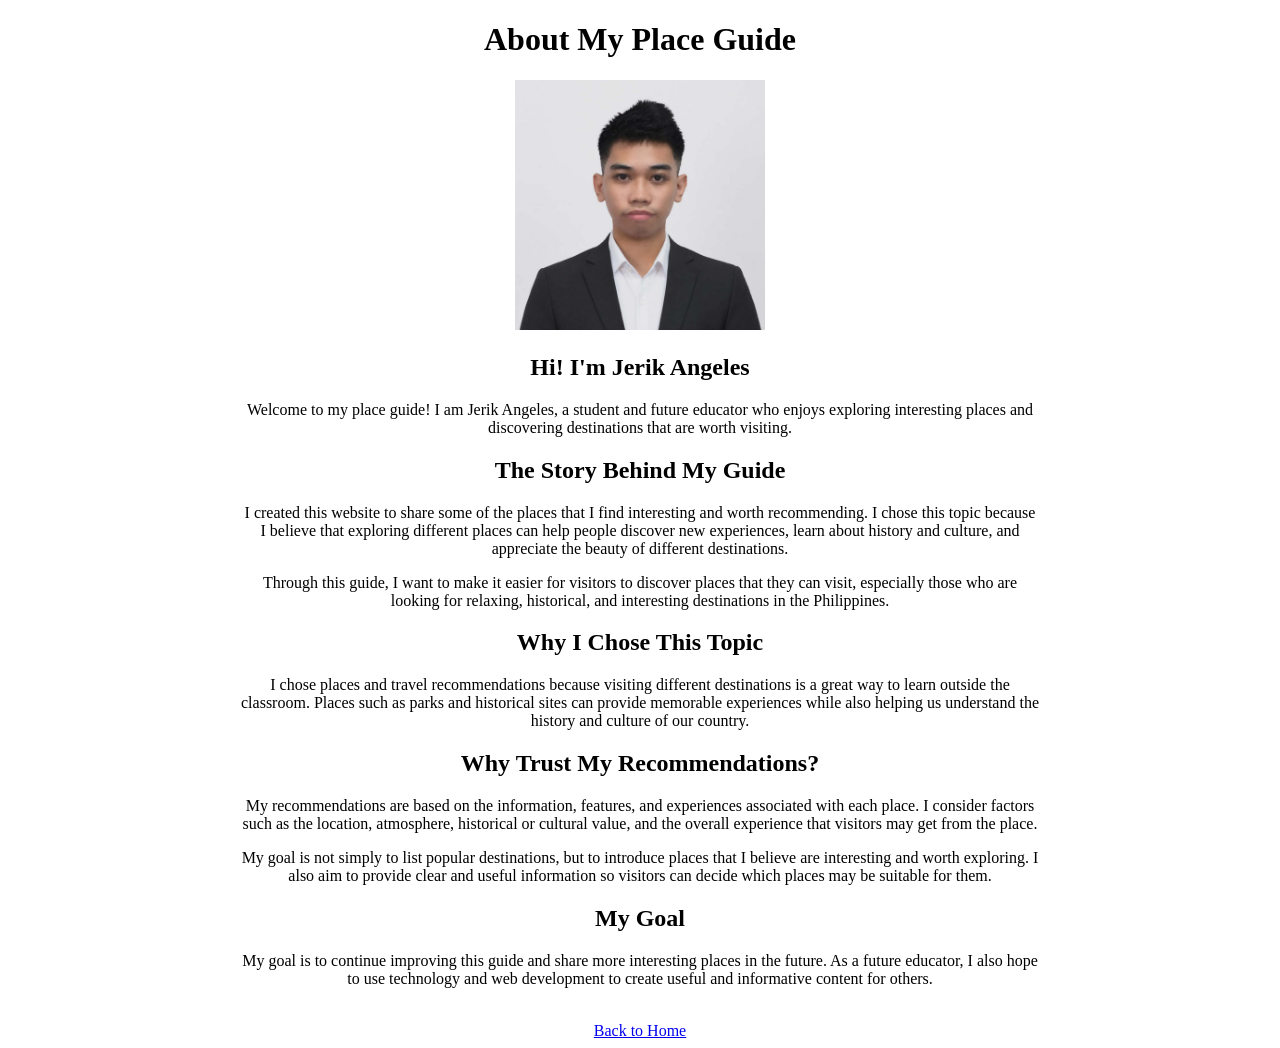
==== about.html @ 5d685032 "updated commit" ====
<!DOCTYPE html>
<html lang="en">

<head>
    <meta charset="UTF-8">
    <meta name="viewport" content="width=device-width, initial-scale=1.0">
    <title>About Me - Jerik's Place Guide</title>
</head>
    <div style="width: 1000; margin: auto; text-align:justify;">

<body>

    <div style="width: 800px; margin: auto; text-align: center;">

        <h1>About My Place Guide</h1>

        <img src="5.jpg" alt="Jerik Angeles" width="250">

        <h2>Hi! I'm Jerik Angeles</h2>

        <p>
            Welcome to my place guide! I am Jerik Angeles, a student and
            future educator who enjoys exploring interesting places and
            discovering destinations that are worth visiting.
        </p>

        <h2>The Story Behind My Guide</h2>

        <p>
            I created this website to share some of the places that I find
            interesting and worth recommending. I chose this topic because
            I believe that exploring different places can help people
            discover new experiences, learn about history and culture,
            and appreciate the beauty of different destinations.
        </p>

        <p>
            Through this guide, I want to make it easier for visitors to
            discover places that they can visit, especially those who are
            looking for relaxing, historical, and interesting destinations
            in the Philippines.
        </p>

        <h2>Why I Chose This Topic</h2>

        <p>
            I chose places and travel recommendations because visiting
            different destinations is a great way to learn outside the
            classroom. Places such as parks and historical sites can provide
            memorable experiences while also helping us understand the
            history and culture of our country.
        </p>

        <h2>Why Trust My Recommendations?</h2>

        <p>
            My recommendations are based on the information, features,
            and experiences associated with each place. I consider factors
            such as the location, atmosphere, historical or cultural value,
            and the overall experience that visitors may get from the place.
        </p>

        <p>
            My goal is not simply to list popular destinations, but to
            introduce places that I believe are interesting and worth
            exploring. I also aim to provide clear and useful information
            so visitors can decide which places may be suitable for them.
        </p>

        <h2>My Goal</h2>

        <p>
            My goal is to continue improving this guide and share more
            interesting places in the future. As a future educator, I also
            hope to use technology and web development to create useful
            and informative content for others.
        </p>

        <br>

        <a href="index.html">Back to Home</a>

    </div>

</body>
</html>
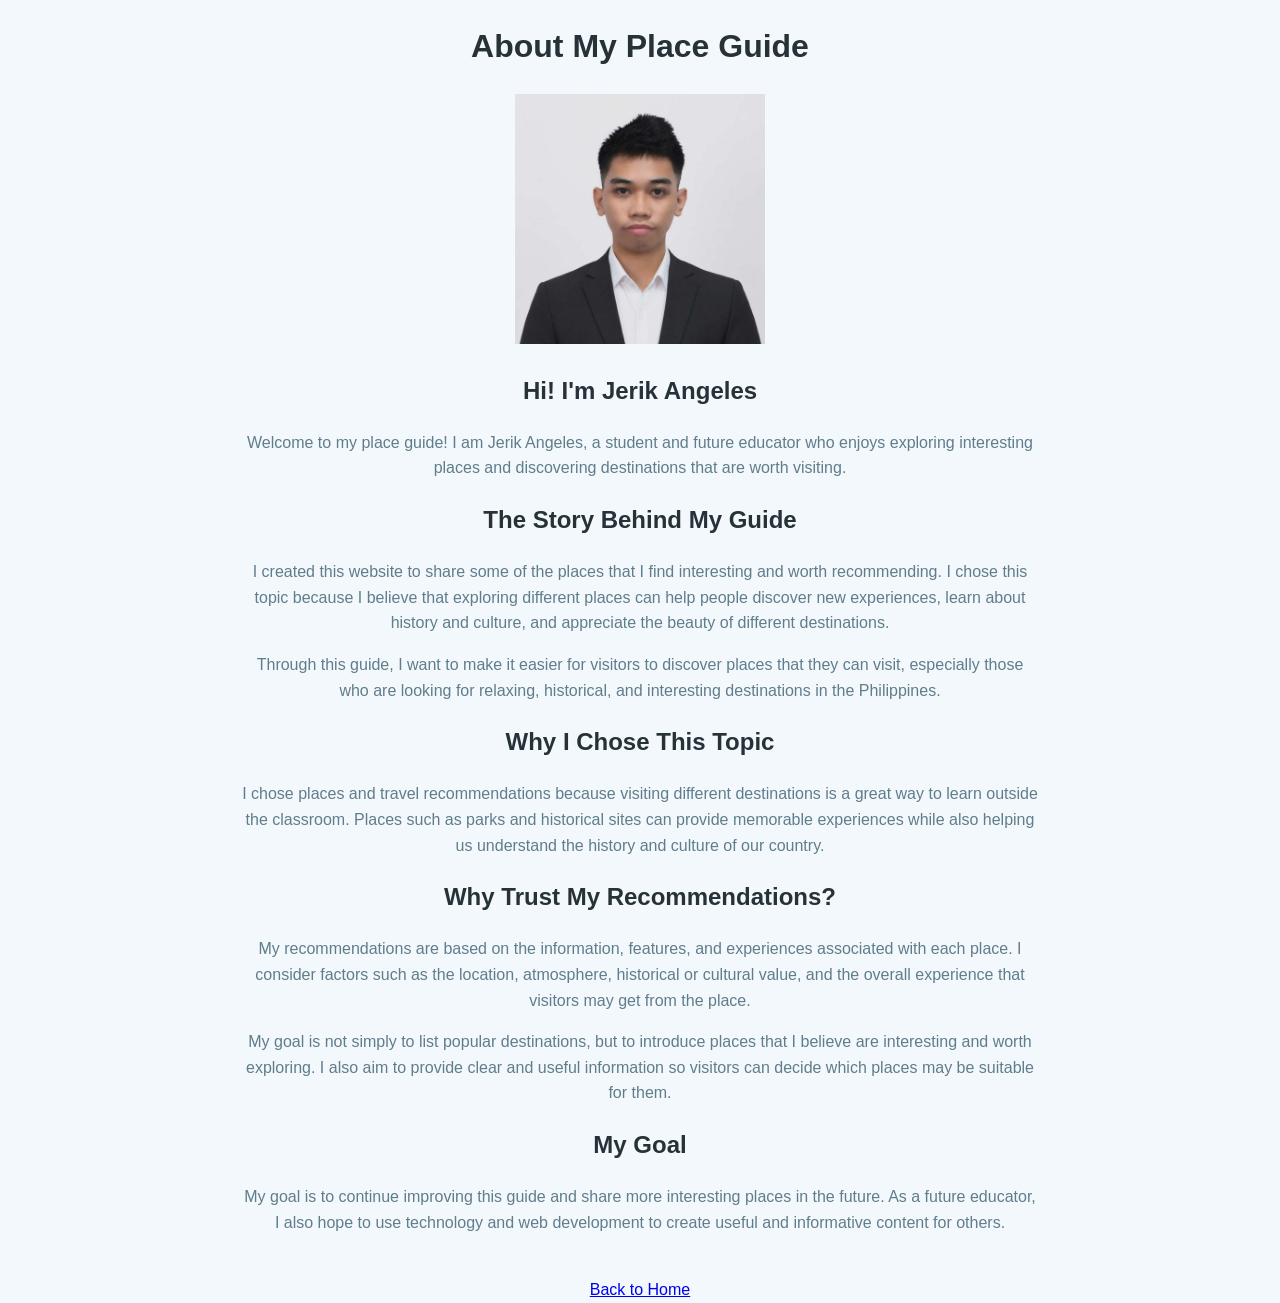
==== commit c27fb5c1: "update guide" ====
--- a/about.html
+++ b/about.html
@@ -4,6 +4,7 @@
 <head>
     <meta charset="UTF-8">
     <meta name="viewport" content="width=device-width, initial-scale=1.0">
+    <link rel="stylesheet" href="style.css">
     <title>About Me - Jerik's Place Guide</title>
 </head>
     <div style="width: 1000; margin: auto; text-align:justify;">
--- a/style.css
+++ b/style.css
@@ -0,0 +1,190 @@
+/* =========================
+   VARIABLES
+========================= */
+
+:root {
+    --brand: #2196F3;
+    --dark-color: #263238;
+    --muted-color: #607D8B;
+    --light-background: #F3F8FC;
+}
+
+/* =========================
+   BASE STYLES
+========================= */
+
+* {
+    box-sizing: border-box;
+}
+body {
+    margin: 0;
+    font-family: Arial, sans-serif;
+    line-height: 1.6;
+    color: var(--dark-color);
+    background: var(--light-background);
+}
+
+
+/* =========================
+   HEADER
+========================= */
+
+header {
+    background: var(--brand-color);
+    color: white;
+    padding: 25px;
+    text-align: center;
+}
+
+header h1 {
+    margin: 0;
+}
+
+
+/* =========================
+   NAVIGATION
+========================= */
+
+nav {
+    background: white;
+    padding: 15px;
+    text-align: center;
+    box-shadow: 0 2px 8px rgba(0, 0, 0, 0.1);
+}
+
+nav a {
+    color: var(--brand-color);
+    text-decoration: none;
+    margin: 0 15px;
+    font-weight: bold;
+}
+
+nav a:hover {
+    text-decoration: underline;
+}
+
+
+/* =========================
+   MAIN CONTENT
+========================= */
+
+main {
+    max-width: 1000px;
+    margin: 40px auto;
+    padding: 20px;
+}
+
+h2 {
+    color: var(--brand-color);
+}
+
+p {
+    color: var(--muted-color);
+}
+
+
+/* =========================
+   PLACE CARDS
+========================= */
+
+.card {
+    background: white;
+    padding: 20px;
+    margin: 20px 0;
+    border-radius: 12px;
+    box-shadow: 0 4px 12px rgba(0, 0, 0, 0.08);
+}
+
+.card img {
+    max-width: 100%;
+    height: auto;
+    border-radius: 10px;
+}
+
+
+/* =========================
+   CONTACT FORM
+========================= */
+
+/* =========================
+   CONTACT FORM
+========================= */
+
+form {
+    max-width: 650px;
+    margin: 30px auto;
+}
+
+fieldset {
+    padding: 30px;
+    border: 2px solid var(--brand);
+    border-radius: 12px;
+    background: white;
+}
+
+legend {
+    background: var(--brand);
+    color: white;
+    padding: 8px 18px;
+    border-radius: 20px;
+    font-weight: bold;
+}
+
+label {
+    display: block;
+    margin-top: 15px;
+    font-weight: bold;
+}
+
+input,
+select,
+textarea {
+    width: 100%;
+    padding: 12px;
+    margin-top: 5px;
+    border: 1px solid #ccc;
+    border-radius: 6px;
+}
+
+textarea {
+    min-height: 120px;
+}
+
+button {
+    background: var(--brand);
+    color: white;
+    padding: 12px 25px;
+    border: none;
+    border-radius: 6px;
+    cursor: pointer;
+}
+
+button:hover {
+    opacity: 0.85;
+}
+
+/* Keyboard Focus */
+
+input:focus,
+textarea:focus,
+select:focus {
+    outline: 3px solid var(--brand);
+    outline-offset: 2px;
+}
+
+
+/* =========================
+   FOOTER
+========================= */
+
+footer {
+    background: var(--dark-color);
+    color: white;
+    text-align: center;
+    padding: 20px;
+    margin-top: 40px;
+}
+
+footer p {
+    color: white;
+}
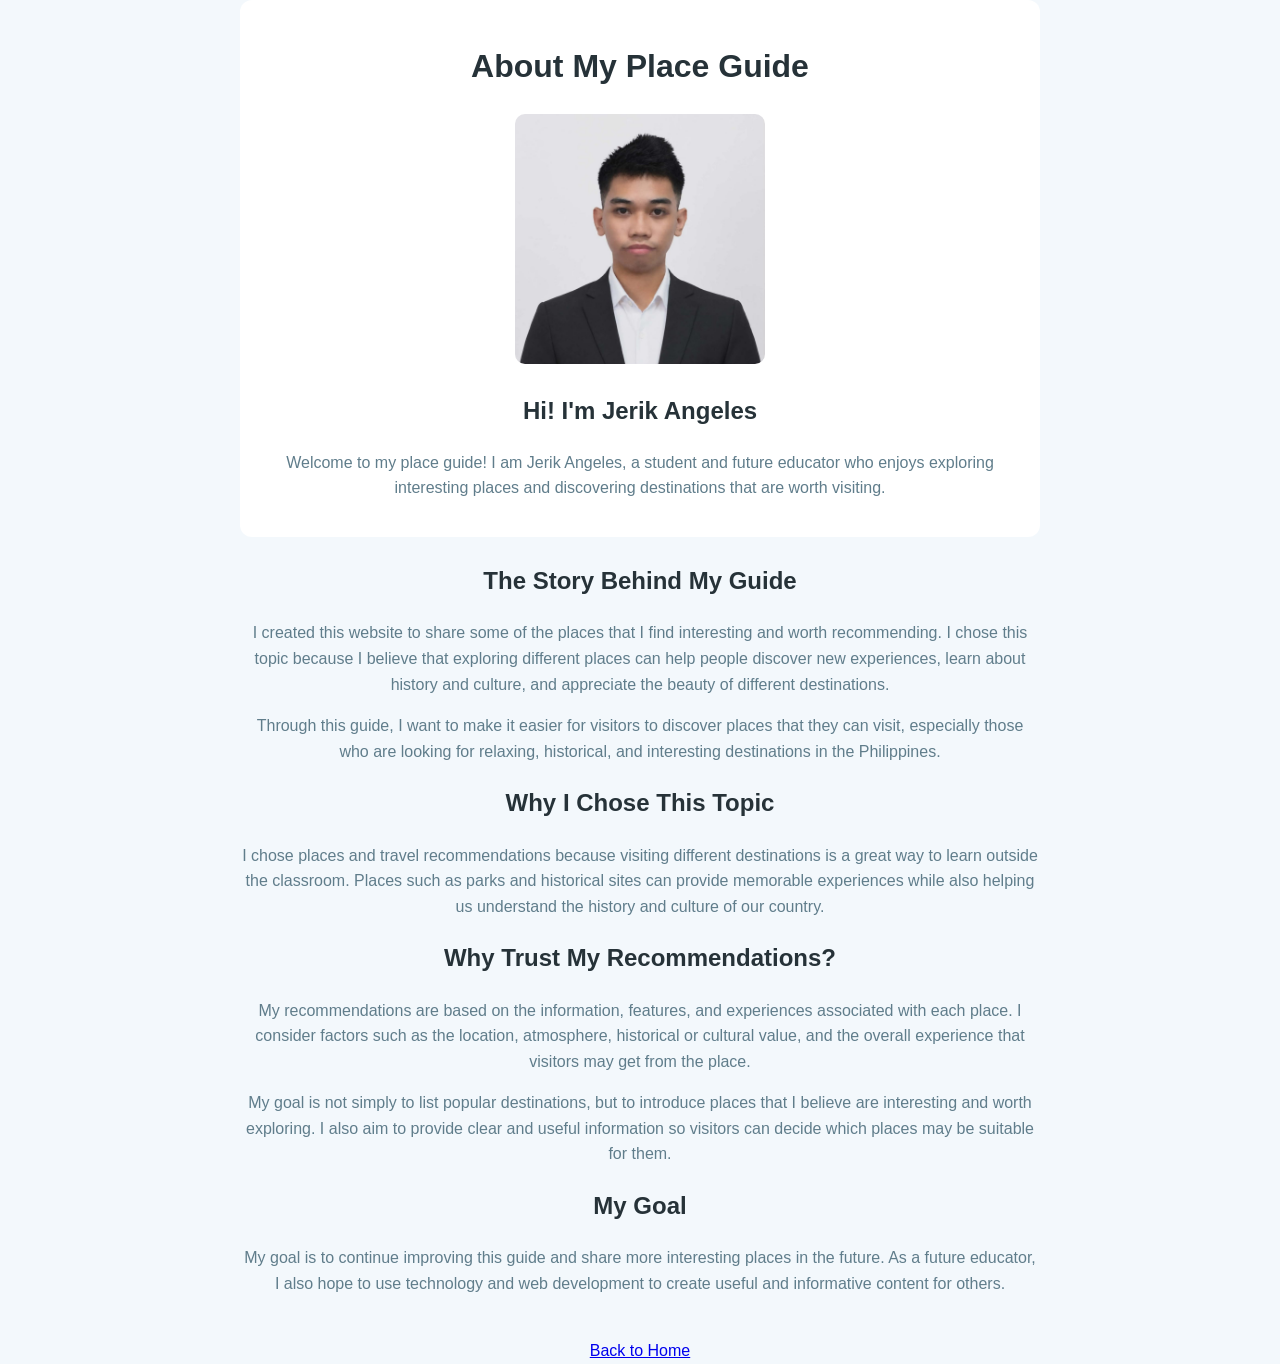
==== commit dae4baca: "updated guide" ====
--- a/about.html
+++ b/about.html
@@ -12,7 +12,7 @@
 <body>
 
     <div style="width: 800px; margin: auto; text-align: center;">
-
+<div class="place-card">
         <h1>About My Place Guide</h1>
 
         <img src="5.jpg" alt="Jerik Angeles" width="250">
@@ -24,6 +24,7 @@
             future educator who enjoys exploring interesting places and
             discovering destinations that are worth visiting.
         </p>
+        </div>
 
         <h2>The Story Behind My Guide</h2>
 
--- a/style.css
+++ b/style.css
@@ -87,15 +87,20 @@
    PLACE CARDS
 ========================= */
 
-.card {
+.place-card {
     background: white;
     padding: 20px;
-    margin: 20px 0;
+    margin-bottom: 25px;
     border-radius: 12px;
-    box-shadow: 0 4px 12px rgba(0, 0, 0, 0.08);
+    border-left: 5px solid var(--brand-color);
 }
 
-.card img {
+.place-card h1,
+.place-card h2 {
+    color: var(--brand-color);
+}
+
+.place-card img {
     max-width: 100%;
     height: auto;
     border-radius: 10px;
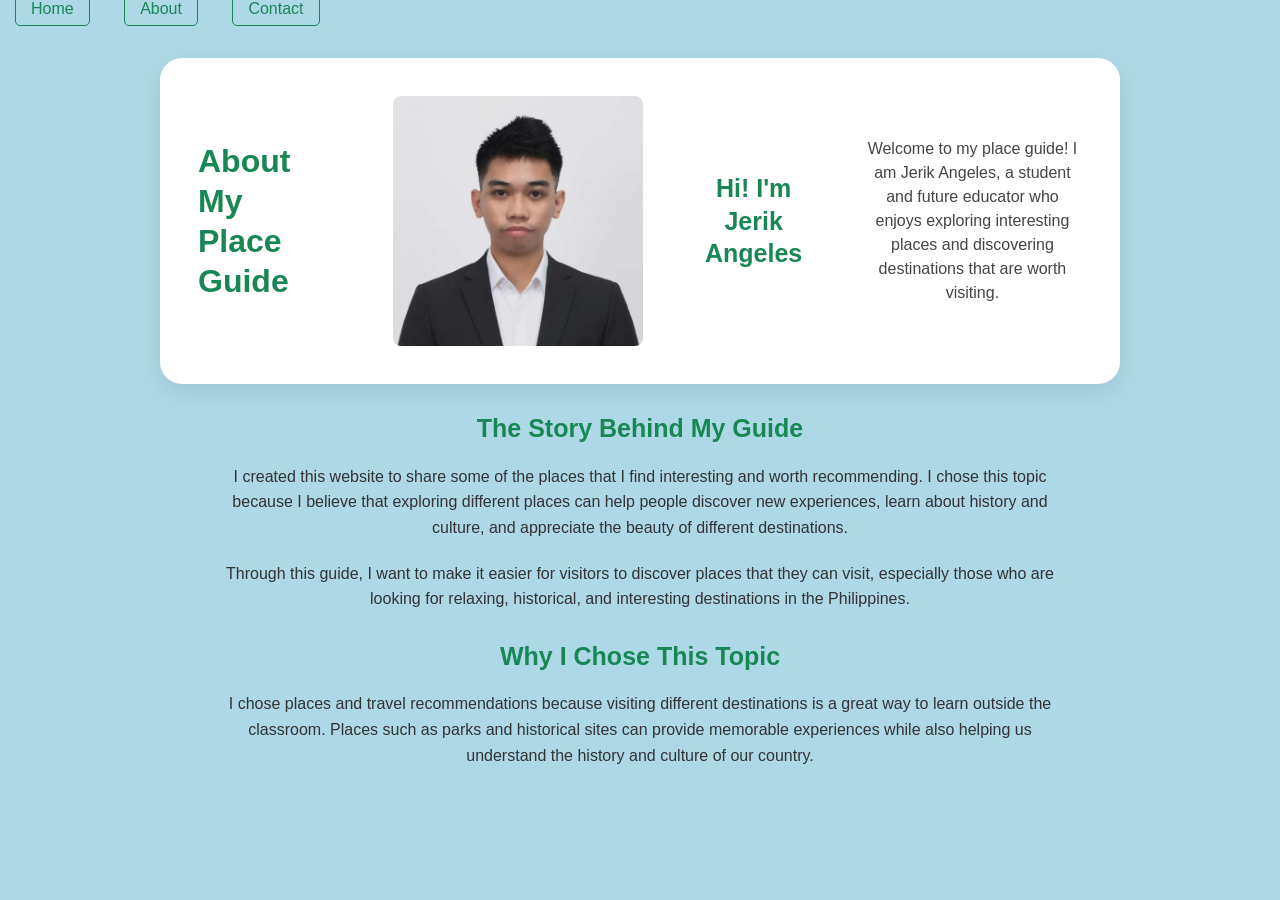
==== commit 8c77e6ed: "update rizal" ====
--- a/about.html
+++ b/about.html
@@ -1,88 +1,80 @@
+
 <!DOCTYPE html>
 <html lang="en">
-
 <head>
     <meta charset="UTF-8">
     <meta name="viewport" content="width=device-width, initial-scale=1.0">
+    <title>About Me - Jerik's Place</title>
     <link rel="stylesheet" href="style.css">
-    <title>About Me - Jerik's Place Guide</title>
 </head>
-    <div style="width: 1000; margin: auto; text-align:justify;">
-
 <body>
 
-    <div style="width: 800px; margin: auto; text-align: center;">
-<div class="place-card">
-        <h1>About My Place Guide</h1>
+    <nav class="main-nav">
+        <a href="index.html">Home</a>
+        <a href="about.html">About</a>
+        <a href="contact.html">Contact</a>
+    </nav>
 
-        <img src="5.jpg" alt="Jerik Angeles" width="250">
+    <main class="about-page">
 
-        <h2>Hi! I'm Jerik Angeles</h2>
+        <section class="about-card">
 
-        <p>
-            Welcome to my place guide! I am Jerik Angeles, a student and
-            future educator who enjoys exploring interesting places and
-            discovering destinations that are worth visiting.
-        </p>
-        </div>
+            <div class="about-title">
+                <h1>About<br>My<br>Place<br>Guide</h1>
+            </div>
 
-        <h2>The Story Behind My Guide</h2>
+            <div class="about-image">
+                <img src="5.jpg" alt="Jerik Angeles">
+            </div>
 
-        <p>
-            I created this website to share some of the places that I find
-            interesting and worth recommending. I chose this topic because
-            I believe that exploring different places can help people
-            discover new experiences, learn about history and culture,
-            and appreciate the beauty of different destinations.
-        </p>
+            <div class="about-intro">
+                <h2>Hi! I'm<br>Jerik<br>Angeles</h2>
+            </div>
 
-        <p>
-            Through this guide, I want to make it easier for visitors to
-            discover places that they can visit, especially those who are
-            looking for relaxing, historical, and interesting destinations
-            in the Philippines.
-        </p>
+            <div class="about-description">
+                <p>
+                    Welcome to my place guide! I am Jerik Angeles,
+                    a student and future educator who enjoys exploring
+                    interesting places and discovering destinations
+                    that are worth visiting.
+                </p>
+            </div>
 
-        <h2>Why I Chose This Topic</h2>
+        </section>
 
-        <p>
-            I chose places and travel recommendations because visiting
-            different destinations is a great way to learn outside the
-            classroom. Places such as parks and historical sites can provide
-            memorable experiences while also helping us understand the
-            history and culture of our country.
-        </p>
+        <section class="story-section">
 
-        <h2>Why Trust My Recommendations?</h2>
+            <h2>The Story Behind My Guide</h2>
 
-        <p>
-            My recommendations are based on the information, features,
-            and experiences associated with each place. I consider factors
-            such as the location, atmosphere, historical or cultural value,
-            and the overall experience that visitors may get from the place.
-        </p>
+            <p>
+                I created this website to share some of the places
+                that I find interesting and worth recommending.
+                I chose this topic because I believe that exploring
+                different places can help people discover new experiences,
+                learn about history and culture, and appreciate the beauty
+                of different destinations.
+            </p>
 
-        <p>
-            My goal is not simply to list popular destinations, but to
-            introduce places that I believe are interesting and worth
-            exploring. I also aim to provide clear and useful information
-            so visitors can decide which places may be suitable for them.
-        </p>
+            <p>
+                Through this guide, I want to make it easier for visitors
+                to discover places that they can visit, especially those
+                who are looking for relaxing, historical, and interesting
+                destinations in the Philippines.
+            </p>
 
-        <h2>My Goal</h2>
+            <h2>Why I Chose This Topic</h2>
 
-        <p>
-            My goal is to continue improving this guide and share more
-            interesting places in the future. As a future educator, I also
-            hope to use technology and web development to create useful
-            and informative content for others.
-        </p>
+            <p>
+                I chose places and travel recommendations because
+                visiting different destinations is a great way to learn
+                outside the classroom. Places such as parks and historical
+                sites can provide memorable experiences while also helping
+                us understand the history and culture of our country.
+            </p>
 
-        <br>
+        </section>
 
-        <a href="index.html">Back to Home</a>
-
-    </div>
+    </main>
 
 </body>
 </html>
--- a/style.css
+++ b/style.css
@@ -17,27 +17,101 @@
     box-sizing: border-box;
 }
 body {
-    margin: 0;
+    background-color: #add8e6;
     font-family: Arial, sans-serif;
+    margin: 0;
+    padding: 0;
+    color: #333;
+}
+
+/* =========================
+   HEADER
+========================= */
+
+header {
+    text-align: center;
+    padding: 25px;
+}
+
+header nav a {
+    display: inline-block;
+    color: #198754;
+    text-decoration: none;
+    margin: 0 10px;
+    padding: 10px 25px;
+    border: 2px solid #198754;
+    border-radius: 8px;
+    background-color: white;
+}
+
+header nav a:hover {
+    background-color: #198754;
+    color: white;
+}
+/* =========================
+   place recommend
+========================= */
+.place-card {
+    display: flex;
+    align-items: center;
+    gap: 60px;
+    max-width: 1000px;
+    margin: 20px auto;
+    padding: 30px;
+    background-color: white;
+    border-radius: 20px;
+    box-shadow: 0 5px 15px rgba(0, 0, 0, 0.1);
+}
+
+.place-image {
+    flex: 1;
+    text-align: center;
+}
+
+.place-image img {
+    width: 100%;
+    max-width: 450px;
+    border-radius: 15px;
+}
+
+.place-info {
+    flex: 1;
+    text-align: center;
+}
+
+.place-info h1 {
+    color: #198754;
+    font-size: 40px;
+    margin-bottom: 30px;
+}
+.place-info h2 {
+    color: #198754;
+    font-size: 22px;
+    margin-top: 25px;
+}
+
+.place-info p {
+    font-size: 16px;
     line-height: 1.6;
-    color: var(--dark-color);
-    background: var(--light-background);
-}
-
-
-/* =========================
-   HEADER
-========================= */
-
-header {
-    background: var(--brand-color);
-    color: white;
-    padding: 25px;
-    text-align: center;
-}
-
-header h1 {
-    margin: 0;
+    text-align: center;
+}
+
+.place-info ul {
+    display: inline-block;
+    text-align: left;
+    line-height: 2;
+    padding-left: 20px;
+}
+
+.place-info li {
+    margin-bottom: 5px;
+}
+
+.recommend-title {
+    text-align: center;
+    color: white;
+    font-size: 32px;
+    margin: 35px 0;
 }
 
 
@@ -45,23 +119,18 @@
    NAVIGATION
 ========================= */
 
-nav {
-    background: white;
-    padding: 15px;
-    text-align: center;
-    box-shadow: 0 2px 8px rgba(0, 0, 0, 0.1);
-}
-
 nav a {
-    color: var(--brand-color);
+    color: #198754;
     text-decoration: none;
     margin: 0 15px;
-    font-weight: bold;
-}
-
-nav a:hover {
-    text-decoration: underline;
-}
+    padding: 8px 15px;
+    border: 1px solid #198754;
+    border-radius: 5px;
+}
+
+nav a:hover 
+    background-color: #198754;
+    color: white;
 
 
 /* =========================
@@ -82,100 +151,212 @@
     color: var(--muted-color);
 }
 
-
-/* =========================
-   PLACE CARDS
-========================= */
-
-.place-card {
-    background: white;
-    padding: 20px;
-    margin-bottom: 25px;
-    border-radius: 12px;
-    border-left: 5px solid var(--brand-color);
-}
-
-.place-card h1,
-.place-card h2 {
-    color: var(--brand-color);
-}
-
-.place-card img {
-    max-width: 100%;
-    height: auto;
-    border-radius: 10px;
-}
-
-
-/* =========================
-   CONTACT FORM
-========================= */
-
-/* =========================
-   CONTACT FORM
-========================= */
-
-form {
-    max-width: 650px;
+/* ABOUT PAGE DESIGN */
+
+.about-page {
+    max-width: 1000px;
+    margin: 40px auto;
+    padding: 0 20px;
+}
+
+.about-card {
+    display: grid;
+    grid-template-columns: 1fr 1.5fr 1fr 1.3fr;
+    align-items: center;
+    gap: 25px;
+    padding: 38px;
+    background-color: white;
+    border-radius: 22px;
+    box-shadow: 0 8px 25px rgba(0, 0, 0, 0.08);
+}
+
+.about-title h1 {
+    color: #198754;
+    font-size: 32px;
+    line-height: 1.25;
+    margin: 0;
+}
+
+.about-image img {
+    width: 250px;
+    height: 250px;
+    object-fit: cover;
+    display: block;
+    margin: auto;
+    border-radius: 8px;
+}
+
+
+
+.about-intro {
+    text-align: center;
+}
+
+.about-intro h2 {
+    color: #198754;
+    font-size: 25px;
+    line-height: 1.3;
+    margin: 0;
+}
+
+.about-description {
+    text-align: center;
+}
+
+.about-description p {
+    color: #444;
+    font-size: 16px;
+    line-height: 1.5;
+    margin: 0;
+}
+
+.story-section {
+    max-width: 850px;
     margin: 30px auto;
-}
-
-fieldset {
-    padding: 30px;
-    border: 2px solid var(--brand);
-    border-radius: 12px;
-    background: white;
-}
-
-legend {
-    background: var(--brand);
-    color: white;
-    padding: 8px 18px;
-    border-radius: 20px;
-    font-weight: bold;
-}
-
-label {
+    text-align: center;
+}
+
+.story-section h2 {
+    color: #198754;
+    font-size: 25px;
+    margin-top: 30px;
+}
+
+.story-section p {
+    color: #333;
+    font-size: 16px;
+    line-height: 1.6;
+    margin-bottom: 20px;
+}
+
+/* MOBILE DESIGN */
+
+@media (max-width: 768px) {
+
+    .about-card {
+        grid-template-columns: 1fr;
+        text-align: center;
+        padding: 25px;
+    }
+
+    .about-title h1 {
+        font-size: 30px;
+    }
+
+    .about-image img {
+        max-width: 280px;
+    }
+
+    .about-intro h2 {
+        font-size: 24px;
+    }
+
+    .story-section {
+        padding: 0 15px;
+    }
+
+/* ABOUT PAGE DESIGN */
+
+.about-page {
+    max-width: 1000px;
+    margin: 40px auto;
+    padding: 0 20px;
+}
+
+.about-card {
+    display: grid;
+    grid-template-columns: 1fr 1.5fr 1fr 1.3fr;
+    align-items: center;
+    gap: 25px;
+    padding: 38px;
+    background-color: white;
+    border-radius: 22px;
+    box-shadow: 0 8px 25px rgba(0, 0, 0, 0.08);
+}
+
+.about-title h1 {
+    color: #198754;
+    font-size: 32px;
+    line-height: 1.25;
+    margin: 0;
+}
+
+.about-image img {
+    width: 100%;
+    max-width: 260px;
     display: block;
-    margin-top: 15px;
-    font-weight: bold;
-}
-
-input,
-select,
-textarea {
-    width: 100%;
-    padding: 12px;
-    margin-top: 5px;
-    border: 1px solid #ccc;
-    border-radius: 6px;
-}
-
-textarea {
-    min-height: 120px;
-}
-
-button {
-    background: var(--brand);
-    color: white;
-    padding: 12px 25px;
-    border: none;
-    border-radius: 6px;
-    cursor: pointer;
-}
-
-button:hover {
-    opacity: 0.85;
-}
-
-/* Keyboard Focus */
-
-input:focus,
-textarea:focus,
-select:focus {
-    outline: 3px solid var(--brand);
-    outline-offset: 2px;
-}
+    margin: auto;
+    border-radius: 8px;
+}
+
+.about-intro {
+    text-align: center;
+}
+
+.about-intro h2 {
+    color: #198754;
+    font-size: 25px;
+    line-height: 1.3;
+    margin: 0;
+}
+
+.about-description {
+    text-align: center;
+}
+
+.about-description p {
+    color: #444;
+    font-size: 16px;
+    line-height: 1.5;
+    margin: 0;
+}
+
+.story-section {
+    max-width: 850px;
+    margin: 30px auto;
+    text-align: center;
+}
+
+.story-section h2 {
+    color: #198754;
+    font-size: 25px;
+    margin-top: 30px;
+}
+
+.story-section p {
+    color: #333;
+    font-size: 16px;
+    line-height: 1.6;
+    margin-bottom: 20px;
+}
+
+/* MOBILE DESIGN */
+
+@media (max-width: 768px) {
+
+    .about-card {
+        grid-template-columns: 1fr;
+        text-align: center;
+        padding: 25px;
+    }
+
+    .about-title h1 {
+        font-size: 30px;
+    }
+
+    .about-image img {
+        max-width: 280px;
+    }
+
+    .about-intro h2 {
+        font-size: 24px;
+    }
+
+    .story-section {
+        padding: 0 15px;
+    }
+
+
 
 
 /* =========================
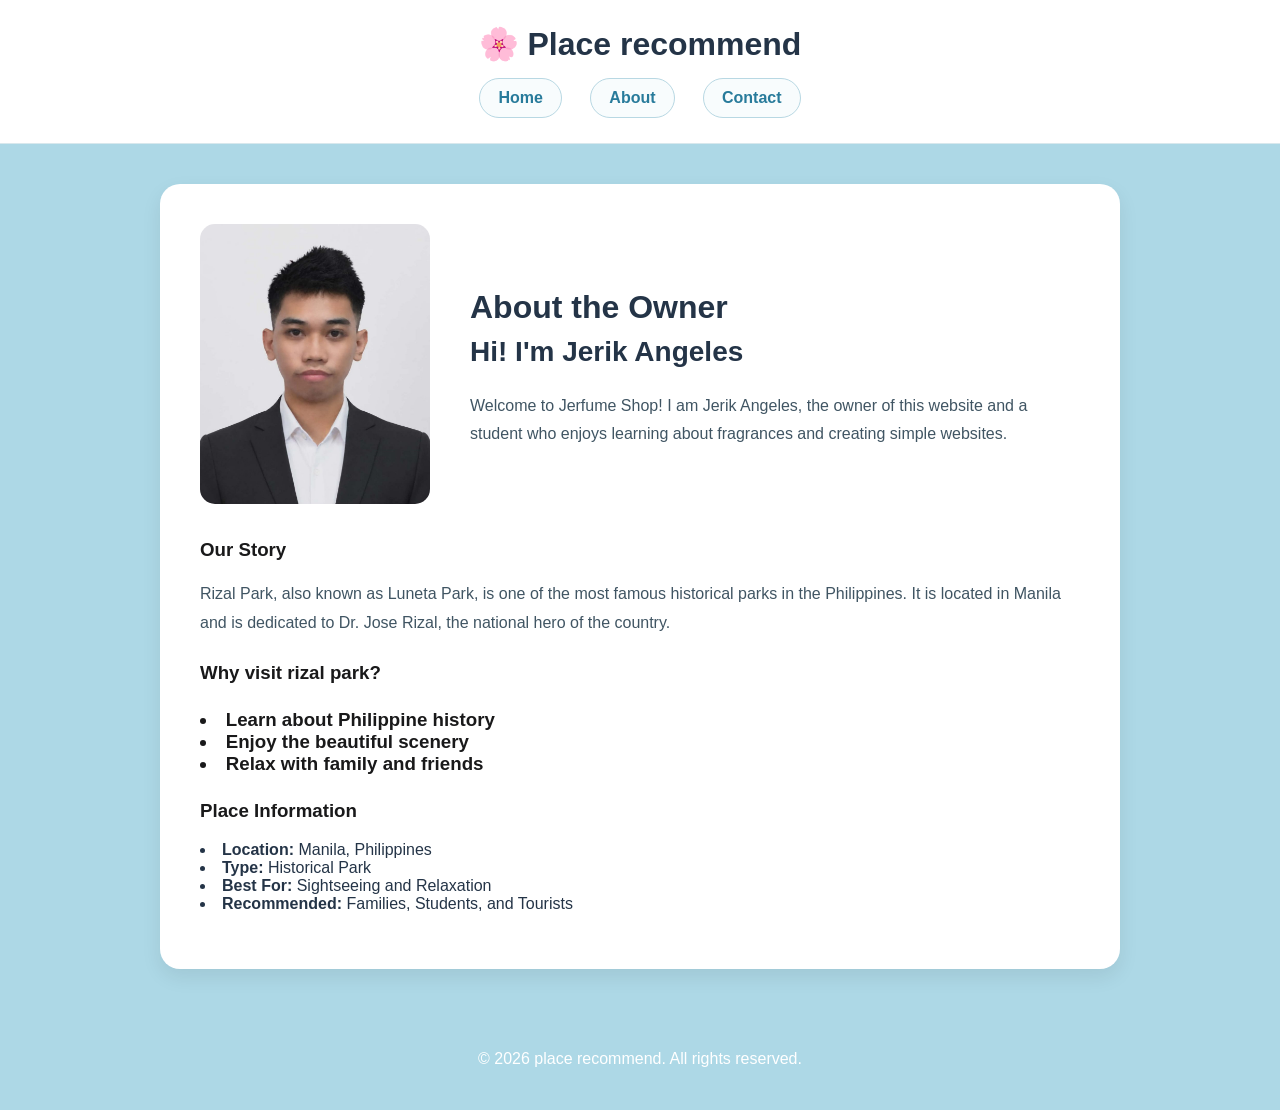
==== commit c9de8a42: "updated style" ====
--- a/about.html
+++ b/about.html
@@ -1,80 +1,76 @@
+
 
 <!DOCTYPE html>
 <html lang="en">
 <head>
     <meta charset="UTF-8">
     <meta name="viewport" content="width=device-width, initial-scale=1.0">
-    <title>About Me - Jerik's Place</title>
+    <title>About the Owner | Jerfume Shop</title>
     <link rel="stylesheet" href="style.css">
 </head>
 <body>
 
-    <nav class="main-nav">
+<header class="shop-header">
+    <h1>🌸 Place recommend</h1>
+    <nav>
         <a href="index.html">Home</a>
         <a href="about.html">About</a>
         <a href="contact.html">Contact</a>
     </nav>
+</header>
 
-    <main class="about-page">
+<main>
+    <section class="about-card">
 
-        <section class="about-card">
+        <div class="about-intro">
+            <img src="5.jpg" alt="Photo of Jerik Angeles">
 
-            <div class="about-title">
-                <h1>About<br>My<br>Place<br>Guide</h1>
-            </div>
-
-            <div class="about-image">
-                <img src="5.jpg" alt="Jerik Angeles">
-            </div>
-
-            <div class="about-intro">
-                <h2>Hi! I'm<br>Jerik<br>Angeles</h2>
-            </div>
-
-            <div class="about-description">
+            <div class="about-text">
+                <h1>About the Owner</h1>
+                <h2>Hi! I'm Jerik Angeles</h2>
                 <p>
-                    Welcome to my place guide! I am Jerik Angeles,
-                    a student and future educator who enjoys exploring
-                    interesting places and discovering destinations
-                    that are worth visiting.
+                    Welcome to Jerfume Shop! I am Jerik Angeles,
+                    the owner of this website and a student who enjoys
+                    learning about fragrances and creating simple websites.
                 </p>
             </div>
+        </div>
 
-        </section>
+        <div class="about-section">
+            <h3>Our Story</h3>
+            <p>
+                Rizal Park, also known as Luneta Park, is one of the
+                    most famous historical parks in the Philippines.
+                    It is located in Manila and is dedicated to Dr. Jose Rizal,
+                    the national hero of the country.
+            </p>
+        </div>
 
-        <section class="story-section">
+        <div class="about-section">
+            <h3>Why visit rizal park? <h3>
+            <p>
+               <li>Learn about Philippine history</li>
+               <li>Enjoy the beautiful scenery</li>
+                <li>Relax with family and friends</li>
+            </p>
+        </div>
 
-            <h2>The Story Behind My Guide</h2>
+        <div class="about-section">
+            <h3>Place Information</h3>
+            <p>
+              <li><strong>Location:</strong> Manila, Philippines</li>
+              <li> <strong>Type:</strong> Historical Park</li>
+              <li> <strong>Best For:</strong> Sightseeing and Relaxation</li>
+                <li><strong>Recommended: </strong> Families, Students, and Tourists</li>
+            </p>
+        </div>
 
-            <p>
-                I created this website to share some of the places
-                that I find interesting and worth recommending.
-                I chose this topic because I believe that exploring
-                different places can help people discover new experiences,
-                learn about history and culture, and appreciate the beauty
-                of different destinations.
-            </p>
+    </section>
+</main>
 
-            <p>
-                Through this guide, I want to make it easier for visitors
-                to discover places that they can visit, especially those
-                who are looking for relaxing, historical, and interesting
-                destinations in the Philippines.
-            </p>
-
-            <h2>Why I Chose This Topic</h2>
-
-            <p>
-                I chose places and travel recommendations because
-                visiting different destinations is a great way to learn
-                outside the classroom. Places such as parks and historical
-                sites can provide memorable experiences while also helping
-                us understand the history and culture of our country.
-            </p>
-
-        </section>
-
-    </main>
+<footer>
+    <p>© 2026 place recommend. All rights reserved.</p>
+</footer>
 
 </body>
 </html>
--- a/style.css
+++ b/style.css
@@ -1,361 +1,458 @@
-/* =========================
-   VARIABLES
-========================= */
-
-:root {
-    --brand: #2196F3;
-    --dark-color: #263238;
-    --muted-color: #607D8B;
-    --light-background: #F3F8FC;
-}
-
-/* =========================
-   BASE STYLES
-========================= */
-
+/* General Style */
 * {
     box-sizing: border-box;
 }
+
 body {
+    margin: 0;
+    font-family: Arial, sans-serif;
     background-color: #add8e6;
-    font-family: Arial, sans-serif;
-    margin: 0;
-    padding: 0;
-    color: #333;
-}
-
-/* =========================
-   HEADER
-========================= */
-
-header {
-    text-align: center;
-    padding: 25px;
-}
-
-header nav a {
+    color: #243447;
+}
+
+/* Header */
+.shop-header {
+    text-align: center;
+    padding: 25px 20px;
+    background-color: #ffffff;
+    border-bottom: 1px solid #dbe7ec;
+}
+
+.shop-header h1 {
+    margin: 0 0 18px;
+    font-size: 30px;
+    color: #243447;
+}
+
+.shop-header nav a {
     display: inline-block;
-    color: #198754;
+    margin: 0 8px;
+    padding: 10px 18px;
+    border: 1px solid #b8d8e3;
+    border-radius: 20px;
+    color: #256b80;
     text-decoration: none;
-    margin: 0 10px;
-    padding: 10px 25px;
-    border: 2px solid #198754;
-    border-radius: 8px;
-    background-color: white;
-}
-
-header nav a:hover {
-    background-color: #198754;
-    color: white;
-}
-/* =========================
-   place recommend
-========================= */
+    background-color: #f8fcfd;
+}
+
+.shop-header nav a:hover {
+    background-color: #dff3f8;
+}
+
+/* Main Page */
+.place-page {
+    max-width: 1000px;
+    margin: 40px auto;
+    padding: 0 20px;
+}
+
+/* White Information Card */
 .place-card {
     display: flex;
-    align-items: center;
-    gap: 60px;
-    max-width: 1000px;
-    margin: 20px auto;
+    gap: 45px;
+    align-items: flex-start;
+    background-color: #ffffff;
     padding: 30px;
-    background-color: white;
-    border-radius: 20px;
-    box-shadow: 0 5px 15px rgba(0, 0, 0, 0.1);
-}
-
+    border-radius: 22px;
+    box-shadow: 0 8px 25px rgba(50, 100, 120, 0.15);
+}
+
+/* Image */
 .place-image {
     flex: 1;
-    text-align: center;
 }
 
 .place-image img {
     width: 100%;
-    max-width: 450px;
+    max-width: 440px;
+    height: 470px;
+    object-fit: cover;
     border-radius: 15px;
-}
-
+    display: block;
+}
+
+/* Information */
 .place-info {
     flex: 1;
-    text-align: center;
+    text-align: left;
 }
 
 .place-info h1 {
-    color: #198754;
-    font-size: 40px;
+    font-size: 34px;
+    color: #167c8c;
+    margin-top: 0;
+    margin-bottom: 25px;
+}
+
+.place-info h2 {
+    font-size: 21px;
+    color: #167c8c;
+    margin-top: 25px;
+    margin-bottom: 12px;
+}
+
+.place-info p {
+    line-height: 1.7;
+    color: #4d5d68;
+}
+
+.place-info ul {
+    padding-left: 22px;
+    line-height: 2;
+    color: #4d5d68;
+}
+
+.place-info li::marker {
+    color: #167c8c;
+}
+
+/* Recommendation Section */
+.recommendation-section {
+    margin-top: 40px;
+    background-color: #ffffff;
+    padding: 35px;
+    border-radius: 22px;
+    box-shadow: 0 8px 25px rgba(50, 100, 120, 0.15);
+}
+
+.recommendation-section h1 {
+    text-align: center;
+    color: #167c8c;
+    font-size: 30px;
+    margin-top: 0;
+}
+
+.section-description {
+    text-align: center;
+    color: #607d8b;
     margin-bottom: 30px;
 }
-.place-info h2 {
-    color: #198754;
-    font-size: 22px;
-    margin-top: 25px;
-}
-
-.place-info p {
+
+/* Form */
+.visit-form {
+    max-width: 700px;
+    margin: auto;
+}
+
+fieldset {
+    border: 1px solid #c5dfe7;
+    border-radius: 12px;
+    padding: 20px;
+    margin-bottom: 20px;
+}
+
+legend {
+    color: #167c8c;
+    font-weight: bold;
+    padding: 0 10px;
+}
+
+label {
+    display: block;
+    margin: 12px 0;
+    color: #405563;
+}
+
+input[type="number"],
+input[type="email"] {
+    width: 100%;
+    padding: 12px;
+    margin-top: 8px;
+    border: 1px solid #c5dfe7;
+    border-radius: 8px;
+    font-size: 15px;
+}
+
+input[type="radio"],
+input[type="checkbox"] {
+    accent-color: #167c8c;
+    margin-right: 8px;
+}
+
+.visit-form p {
+    color: #405563;
+    font-weight: bold;
+    margin-bottom: 8px;
+}
+
+button {
+    width: 100%;
+    padding: 14px;
+    margin-top: 10px;
+    background-color: #167c8c;
+    color: white;
+    border: none;
+    border-radius: 8px;
     font-size: 16px;
-    line-height: 1.6;
-    text-align: center;
-}
-
-.place-info ul {
-    display: inline-block;
-    text-align: left;
-    line-height: 2;
-    padding-left: 20px;
-}
-
-.place-info li {
-    margin-bottom: 5px;
-}
-
-.recommend-title {
-    text-align: center;
-    color: white;
+    font-weight: bold;
+    cursor: pointer;
+}
+
+button:hover {
+    background-color: #0f6270;
+}
+
+/* Footer */
+footer {
+    text-align: center;
+    padding: 30px;
+    color: #45616c;
+}
+
+/* Responsive Design */
+@media (max-width: 768px) {
+
+    .place-card {
+        flex-direction: column;
+        gap: 25px;
+    }
+
+    .place-image img {
+        max-width: 100%;
+        height: 350px;
+    }
+
+    .place-info h1 {
+        font-size: 28px;
+    }
+
+    .recommendation-section {
+        padding: 25px 20px;
+    }
+
+}
+
+/* General Settings */
+* {
+    box-sizing: border-box;
+}
+
+body {
+    margin: 0;
+    font-family: Arial, sans-serif;
+    background-color: #add8e6;
+    color: #243447;
+}
+
+/* Header */
+.shop-header {
+    background-color: white;
+    padding: 25px 8%;
+    text-align: center;
+    border-bottom: 1px solid #d8e8ed;
+}
+
+.shop-header h1 {
+    margin: 0 0 15px;
+    color: #243447;
     font-size: 32px;
-    margin: 35px 0;
-}
-
-
-/* =========================
-   NAVIGATION
-========================= */
-
-nav a {
-    color: #198754;
+}
+
+.shop-header nav a {
+    color: #287b9b;
     text-decoration: none;
-    margin: 0 15px;
-    padding: 8px 15px;
-    border: 1px solid #198754;
-    border-radius: 5px;
-}
-
-nav a:hover 
-    background-color: #198754;
-    color: white;
-
-
-/* =========================
-   MAIN CONTENT
-========================= */
-
+    margin: 0 12px;
+    font-weight: bold;
+}
+
+.shop-header nav a:hover {
+    color: #145b75;
+}
+
+/* Main Content */
 main {
     max-width: 1000px;
     margin: 40px auto;
+    padding: 0 20px;
+}
+
+/* White Card */
+.about-card,
+.contact-card,
+.product-page {
+    background-color: white;
+    border-radius: 20px;
+    padding: 40px;
+    box-shadow: 0 8px 20px rgba(0, 0, 0, 0.08);
+}
+
+/* Headings */
+h1, h2, h3 {
+    color: #243447;
+}
+
+h2 {
+    font-size: 28px;
+    margin-top: 0;
+}
+
+h3 {
+    color: #19191a;
+    margin-top: 25px;
+}
+
+p {
+    line-height: 1.8;
+    color: #405563;
+}
+
+/* About Page */
+.about-intro {
+    display: flex;
+    align-items: center;
+    gap: 40px;
+    margin-bottom: 35px;
+}
+
+.about-intro img {
+    width: 230px;
+    height: 280px;
+    object-fit: cover;
+    border-radius: 15px;
+}
+
+.about-text {
+    flex: 1;
+}
+
+.about-text h1 {
+    font-size: 32px;
+    margin-bottom: 10px;
+}
+
+.about-section {
+    margin-top: 25px;
+}
+
+/* Contact Page */
+.contact-card {
+    max-width: 700px;
+    margin: auto;
+}
+
+.contact-card h2 {
+    text-align: center;
+}
+
+.contact-card .subtitle {
+    text-align: center;
+    margin-bottom: 30px;
+}
+
+.contact-info {
+    background-color: #f0f9fc;
     padding: 20px;
-}
-
-h2 {
-    color: var(--brand-color);
-}
-
-p {
-    color: var(--muted-color);
-}
-
-/* ABOUT PAGE DESIGN */
-
-.about-page {
-    max-width: 1000px;
-    margin: 40px auto;
-    padding: 0 20px;
-}
-
-.about-card {
-    display: grid;
-    grid-template-columns: 1fr 1.5fr 1fr 1.3fr;
-    align-items: center;
-    gap: 25px;
-    padding: 38px;
-    background-color: white;
-    border-radius: 22px;
-    box-shadow: 0 8px 25px rgba(0, 0, 0, 0.08);
-}
-
-.about-title h1 {
-    color: #198754;
-    font-size: 32px;
-    line-height: 1.25;
-    margin: 0;
-}
-
-.about-image img {
-    width: 250px;
-    height: 250px;
-    object-fit: cover;
+    border-radius: 12px;
+    margin-bottom: 25px;
+}
+
+.contact-info p {
+    margin: 8px 0;
+}
+
+.contact-form label {
     display: block;
-    margin: auto;
+    margin-top: 15px;
+    margin-bottom: 6px;
+    font-weight: bold;
+}
+
+.contact-form input,
+.contact-form textarea {
+    width: 100%;
+    padding: 12px;
+    border: 1px solid #c8dfe7;
     border-radius: 8px;
-}
-
-
-
-.about-intro {
-    text-align: center;
-}
-
-.about-intro h2 {
-    color: #198754;
-    font-size: 25px;
-    line-height: 1.3;
-    margin: 0;
-}
-
-.about-description {
-    text-align: center;
-}
-
-.about-description p {
-    color: #444;
+    font-size: 15px;
+}
+
+.contact-form textarea {
+    height: 120px;
+    resize: vertical;
+}
+
+.contact-form button {
+    width: 100%;
+    margin-top: 20px;
+    padding: 13px;
+    background-color: #287b9b;
+    color: white;
+    border: none;
+    border-radius: 8px;
     font-size: 16px;
-    line-height: 1.5;
-    margin: 0;
-}
-
-.story-section {
-    max-width: 850px;
-    margin: 30px auto;
-    text-align: center;
-}
-
-.story-section h2 {
-    color: #198754;
-    font-size: 25px;
-    margin-top: 30px;
-}
-
-.story-section p {
-    color: #333;
-    font-size: 16px;
-    line-height: 1.6;
-    margin-bottom: 20px;
-}
-
-/* MOBILE DESIGN */
-
-@media (max-width: 768px) {
-
-    .about-card {
-        grid-template-columns: 1fr;
+    font-weight: bold;
+    cursor: pointer;
+}
+
+.contact-form button:hover {
+    background-color: #145b75;
+}
+
+/* Product / Place Page */
+.product-page {
+    display: flex;
+    gap: 50px;
+    align-items: flex-start;
+}
+
+.product-image {
+    flex: 1;
+    text-align: center;
+}
+
+.product-image img {
+    width: 100%;
+    max-width: 350px;
+    border-radius: 15px;
+}
+
+.product-info {
+    flex: 1;
+}
+
+.product-info h1 {
+    font-size: 34px;
+    color: #287b9b;
+}
+
+.product-info ul {
+    line-height: 2;
+    color: #405563;
+}
+
+.info-box {
+    background-color: #f0f9fc;
+    padding: 20px;
+    border-radius: 12px;
+    margin-top: 20px;
+}
+
+/* Footer */
+footer {
+    text-align: center;
+    padding: 25px;
+    color: #405563;
+}
+
+/* Responsive Design */
+@media (max-width: 700px) {
+    .about-intro,
+    .product-page {
+        flex-direction: column;
         text-align: center;
+    }
+
+    .about-intro img {
+        width: 200px;
+        height: 240px;
+    }
+
+    .about-card,
+    .contact-card,
+    .product-page {
         padding: 25px;
     }
-
-    .about-title h1 {
-        font-size: 30px;
-    }
-
-    .about-image img {
-        max-width: 280px;
-    }
-
-    .about-intro h2 {
-        font-size: 24px;
-    }
-
-    .story-section {
-        padding: 0 15px;
-    }
-
-/* ABOUT PAGE DESIGN */
-
-.about-page {
-    max-width: 1000px;
-    margin: 40px auto;
-    padding: 0 20px;
-}
-
-.about-card {
-    display: grid;
-    grid-template-columns: 1fr 1.5fr 1fr 1.3fr;
-    align-items: center;
-    gap: 25px;
-    padding: 38px;
-    background-color: white;
-    border-radius: 22px;
-    box-shadow: 0 8px 25px rgba(0, 0, 0, 0.08);
-}
-
-.about-title h1 {
-    color: #198754;
-    font-size: 32px;
-    line-height: 1.25;
-    margin: 0;
-}
-
-.about-image img {
-    width: 100%;
-    max-width: 260px;
-    display: block;
-    margin: auto;
-    border-radius: 8px;
-}
-
-.about-intro {
-    text-align: center;
-}
-
-.about-intro h2 {
-    color: #198754;
-    font-size: 25px;
-    line-height: 1.3;
-    margin: 0;
-}
-
-.about-description {
-    text-align: center;
-}
-
-.about-description p {
-    color: #444;
-    font-size: 16px;
-    line-height: 1.5;
-    margin: 0;
-}
-
-.story-section {
-    max-width: 850px;
-    margin: 30px auto;
-    text-align: center;
-}
-
-.story-section h2 {
-    color: #198754;
-    font-size: 25px;
-    margin-top: 30px;
-}
-
-.story-section p {
-    color: #333;
-    font-size: 16px;
-    line-height: 1.6;
-    margin-bottom: 20px;
-}
-
-/* MOBILE DESIGN */
-
-@media (max-width: 768px) {
-
-    .about-card {
-        grid-template-columns: 1fr;
-        text-align: center;
-        padding: 25px;
-    }
-
-    .about-title h1 {
-        font-size: 30px;
-    }
-
-    .about-image img {
-        max-width: 280px;
-    }
-
-    .about-intro h2 {
-        font-size: 24px;
-    }
-
-    .story-section {
-        padding: 0 15px;
-    }
-
+}
 
 
 
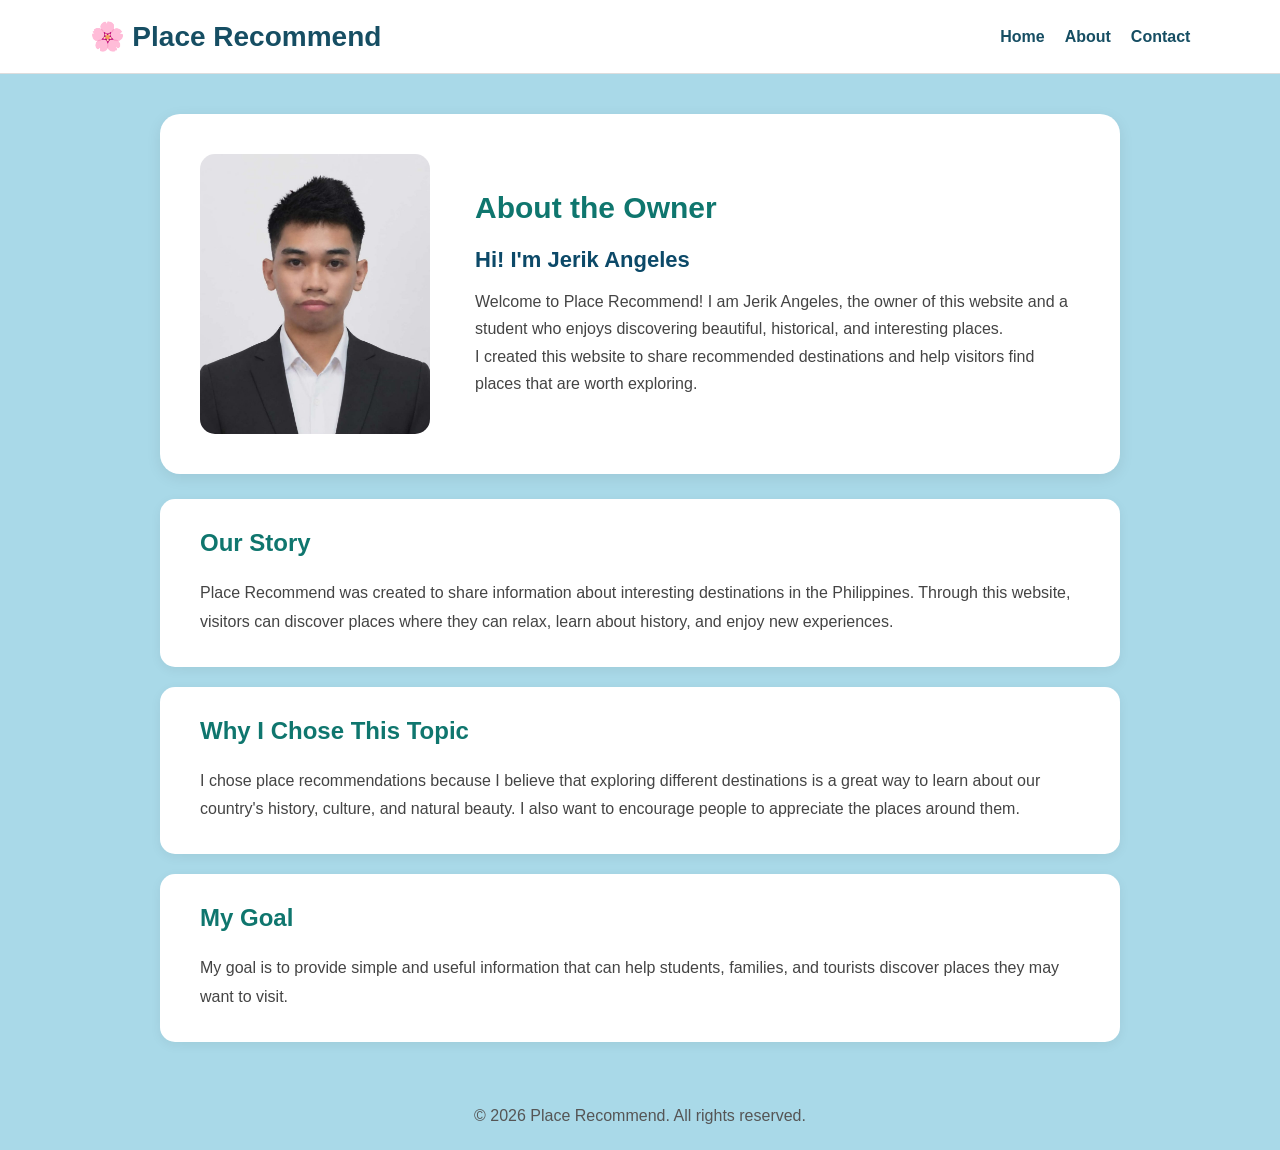
==== commit fa8831b0: "udpated style" ====
--- a/about.html
+++ b/about.html
@@ -5,72 +5,80 @@
 <head>
     <meta charset="UTF-8">
     <meta name="viewport" content="width=device-width, initial-scale=1.0">
-    <title>About the Owner | Jerfume Shop</title>
+    <title>About the Owner | Place Recommend</title>
     <link rel="stylesheet" href="style.css">
 </head>
 <body>
 
-<header class="shop-header">
-    <h1>🌸 Place recommend</h1>
-    <nav>
-        <a href="index.html">Home</a>
-        <a href="about.html">About</a>
-        <a href="contact.html">Contact</a>
-    </nav>
-</header>
+    <header class="site-header">
+        <h1>🌸 Place Recommend</h1>
 
-<main>
-    <section class="about-card">
+        <nav>
+            <ul>
+                <li><a href="index.html">Home</a></li>
+                <li><a href="about.html">About</a></li>
+                <li><a href="contact.html">Contact</a></li>
+            </ul>
+        </nav>
+    </header>
 
-        <div class="about-intro">
-            <img src="5.jpg" alt="Photo of Jerik Angeles">
+    <main class="about-page">
 
-            <div class="about-text">
-                <h1>About the Owner</h1>
-                <h2>Hi! I'm Jerik Angeles</h2>
+        <section class="about-hero">
+            <div class="owner-image">
+                <img src="5.jpg" alt="Photo of Jerik Angeles">
+            </div>
+
+            <div class="owner-intro">
+                <h2>About the Owner</h2>
+                <h3>Hi! I'm Jerik Angeles</h3>
                 <p>
-                    Welcome to Jerfume Shop! I am Jerik Angeles,
+                    Welcome to Place Recommend! I am Jerik Angeles,
                     the owner of this website and a student who enjoys
-                    learning about fragrances and creating simple websites.
+                    discovering beautiful, historical, and interesting places.
+                </p>
+                <p>
+                    I created this website to share recommended destinations
+                    and help visitors find places that are worth exploring.
                 </p>
             </div>
-        </div>
+        </section>
 
-        <div class="about-section">
-            <h3>Our Story</h3>
+        <section class="about-card">
+            <h2>Our Story</h2>
             <p>
-                Rizal Park, also known as Luneta Park, is one of the
-                    most famous historical parks in the Philippines.
-                    It is located in Manila and is dedicated to Dr. Jose Rizal,
-                    the national hero of the country.
+                Place Recommend was created to share information about
+                interesting destinations in the Philippines. Through this
+                website, visitors can discover places where they can relax,
+                learn about history, and enjoy new experiences.
             </p>
-        </div>
+        </section>
 
-        <div class="about-section">
-            <h3>Why visit rizal park? <h3>
+        <section class="about-card">
+            <h2>Why I Chose This Topic</h2>
             <p>
-               <li>Learn about Philippine history</li>
-               <li>Enjoy the beautiful scenery</li>
-                <li>Relax with family and friends</li>
+                I chose place recommendations because I believe that
+                exploring different destinations is a great way to learn
+                about our country's history, culture, and natural beauty.
+                I also want to encourage people to appreciate the places
+                around them.
             </p>
-        </div>
+        </section>
 
-        <div class="about-section">
-            <h3>Place Information</h3>
+        <section class="about-card">
+            <h2>My Goal</h2>
             <p>
-              <li><strong>Location:</strong> Manila, Philippines</li>
-              <li> <strong>Type:</strong> Historical Park</li>
-              <li> <strong>Best For:</strong> Sightseeing and Relaxation</li>
-                <li><strong>Recommended: </strong> Families, Students, and Tourists</li>
+                My goal is to provide simple and useful information that
+                can help students, families, and tourists discover places
+                they may want to visit.
             </p>
-        </div>
+        </section>
 
-    </section>
-</main>
+    </main>
 
-<footer>
-    <p>© 2026 place recommend. All rights reserved.</p>
-</footer>
+    <footer>
+        <p>© 2026 Place Recommend. All rights reserved.</p>
+    </footer>
 
 </body>
 </html>
--- a/style.css
+++ b/style.css
@@ -1,185 +1,219 @@
-/* General Style */
-* {
-    box-sizing: border-box;
-}
+/* =========================
+   PLACE RECOMMENDED - RIZAL PARK
+========================= */
 
 body {
     margin: 0;
     font-family: Arial, sans-serif;
     background-color: #add8e6;
-    color: #243447;
-}
-
-/* Header */
-.shop-header {
-    text-align: center;
-    padding: 25px 20px;
-    background-color: #ffffff;
-    border-bottom: 1px solid #dbe7ec;
-}
-
-.shop-header h1 {
-    margin: 0 0 18px;
-    font-size: 30px;
-    color: #243447;
-}
-
-.shop-header nav a {
-    display: inline-block;
-    margin: 0 8px;
-    padding: 10px 18px;
-    border: 1px solid #b8d8e3;
-    border-radius: 20px;
-    color: #256b80;
+    color: #222;
+}
+
+/* HEADER */
+.site-header {
+    display: flex;
+    justify-content: space-between;
+    align-items: center;
+    padding: 25px 7%;
+    background-color: white;
+    border-bottom: 1px solid #ddd;
+}
+
+.site-header h1 {
+    margin: 0;
+    font-size: 28px;
+    color: #174d3c;
+}
+
+.site-header nav ul {
+    display: flex;
+    gap: 20px;
+    list-style: none;
+    margin: 0;
+    padding: 0;
+}
+
+.site-header nav a {
     text-decoration: none;
-    background-color: #f8fcfd;
-}
-
-.shop-header nav a:hover {
-    background-color: #dff3f8;
-}
-
-/* Main Page */
+    color: #174d3c;
+    font-weight: bold;
+}
+
+.site-header nav a:hover {
+    color: #198754;
+}
+
+/* MAIN PAGE */
 .place-page {
-    max-width: 1000px;
+    max-width: 1100px;
     margin: 40px auto;
     padding: 0 20px;
 }
 
-/* White Information Card */
-.place-card {
-    display: flex;
-    gap: 45px;
-    align-items: flex-start;
-    background-color: #ffffff;
-    padding: 30px;
-    border-radius: 22px;
-    box-shadow: 0 8px 25px rgba(50, 100, 120, 0.15);
-}
-
-/* Image */
+/* HERO CARD */
+.place-hero {
+    display: flex;
+    flex-wrap: wrap;
+    align-items: center;
+    gap: 40px;
+    background-color: white;
+    padding: 40px;
+    border-radius: 20px;
+    box-shadow: 0 8px 20px rgba(0, 0, 0, 0.08);
+}
+
 .place-image {
-    flex: 1;
+    flex: 1 1 350px;
 }
 
 .place-image img {
     width: 100%;
-    max-width: 440px;
-    height: 470px;
+    max-width: 450px;
+    height: 300px;
     object-fit: cover;
     border-radius: 15px;
     display: block;
 }
 
-/* Information */
 .place-info {
-    flex: 1;
-    text-align: left;
-}
-
-.place-info h1 {
-    font-size: 34px;
-    color: #167c8c;
+    flex: 1 1 350px;
+}
+
+.place-info h2 {
+    font-size: 36px;
+    color: #198754;
     margin-top: 0;
-    margin-bottom: 25px;
-}
-
-.place-info h2 {
-    font-size: 21px;
-    color: #167c8c;
+}
+
+.location {
+    color: #666;
+    font-weight: bold;
+}
+
+.place-info h3 {
+    color: #198754;
     margin-top: 25px;
-    margin-bottom: 12px;
 }
 
 .place-info p {
     line-height: 1.7;
-    color: #4d5d68;
-}
-
-.place-info ul {
-    padding-left: 22px;
-    line-height: 2;
-    color: #4d5d68;
-}
-
-.place-info li::marker {
-    color: #167c8c;
-}
-
-/* Recommendation Section */
-.recommendation-section {
-    margin-top: 40px;
-    background-color: #ffffff;
+}
+
+.place-details {
+    margin-top: 20px;
+    padding: 15px;
+    background-color: #f0f8fa;
+    border-left: 4px solid #198754;
+}
+
+/* WHY VISIT */
+.why-visit {
+    text-align: center;
+    margin-top: 50px;
+}
+
+.why-visit h2 {
+    color: white;
+    font-size: 30px;
+}
+
+.benefits-grid {
+    display: flex;
+    flex-wrap: wrap;
+    gap: 20px;
+    justify-content: center;
+}
+
+.benefit-card {
+    flex: 1 1 200px;
+    max-width: 240px;
+    background-color: white;
+    padding: 25px;
+    border-radius: 15px;
+    box-shadow: 0 5px 15px rgba(0, 0, 0, 0.06);
+}
+
+.benefit-card span {
+    font-size: 35px;
+}
+
+.benefit-card h3 {
+    color: #198754;
+}
+
+.benefit-card p {
+    line-height: 1.5;
+    color: #555;
+}
+
+/* VISIT FORM */
+.visit-form-section {
+    background-color: white;
+    margin-top: 50px;
     padding: 35px;
-    border-radius: 22px;
-    box-shadow: 0 8px 25px rgba(50, 100, 120, 0.15);
-}
-
-.recommendation-section h1 {
+    border-radius: 20px;
+    box-shadow: 0 8px 20px rgba(0, 0, 0, 0.08);
+}
+
+.visit-form-section h2 {
     text-align: center;
-    color: #167c8c;
-    font-size: 30px;
-    margin-top: 0;
-}
-
-.section-description {
-    text-align: center;
-    color: #607d8b;
+    color: #198754;
     margin-bottom: 30px;
 }
 
-/* Form */
 .visit-form {
     max-width: 700px;
     margin: auto;
 }
 
 fieldset {
-    border: 1px solid #c5dfe7;
-    border-radius: 12px;
+    border: 1px solid #ddd;
+    border-radius: 10px;
     padding: 20px;
     margin-bottom: 20px;
 }
 
 legend {
-    color: #167c8c;
+    color: #198754;
     font-weight: bold;
     padding: 0 10px;
 }
 
-label {
+.visit-form label {
     display: block;
-    margin: 12px 0;
-    color: #405563;
-}
-
-input[type="number"],
-input[type="email"] {
+    margin-bottom: 8px;
+    color: #444;
+}
+
+.visit-form input[type="number"],
+.visit-form input[type="email"] {
     width: 100%;
+    box-sizing: border-box;
     padding: 12px;
-    margin-top: 8px;
-    border: 1px solid #c5dfe7;
+    border: 1px solid #ccc;
     border-radius: 8px;
+    margin-bottom: 15px;
     font-size: 15px;
 }
 
-input[type="radio"],
-input[type="checkbox"] {
-    accent-color: #167c8c;
-    margin-right: 8px;
-}
-
-.visit-form p {
-    color: #405563;
-    font-weight: bold;
-    margin-bottom: 8px;
-}
-
-button {
+.radio-group,
+.checkbox-group {
+    display: flex;
+    flex-wrap: wrap;
+    gap: 15px;
+}
+
+.radio-group label,
+.checkbox-group label {
+    display: flex;
+    align-items: center;
+    gap: 6px;
+}
+
+.visit-form button {
     width: 100%;
     padding: 14px;
-    margin-top: 10px;
-    background-color: #167c8c;
+    background-color: #198754;
     color: white;
     border: none;
     border-radius: 8px;
@@ -188,41 +222,61 @@
     cursor: pointer;
 }
 
-button:hover {
-    background-color: #0f6270;
-}
-
-/* Footer */
+.visit-form button:hover {
+    background-color: #146c43;
+}
+
+/* FOOTER */
 footer {
     text-align: center;
     padding: 30px;
-    color: #45616c;
-}
-
-/* Responsive Design */
-@media (max-width: 768px) {
-
-    .place-card {
+    color: #555;
+}
+
+/* about */
+@media (max-width: 700px) {
+
+    .site-header {
         flex-direction: column;
+        gap: 20px;
+        text-align: center;
+    }
+
+    .site-header nav ul {
+        flex-wrap: wrap;
+        justify-content: center;
+    }
+
+    .place-page {
+        margin: 20px auto;
+    }
+
+    .place-hero {
+        padding: 25px;
         gap: 25px;
     }
 
     .place-image img {
+        height: 250px;
         max-width: 100%;
-        height: 350px;
-    }
-
-    .place-info h1 {
-        font-size: 28px;
-    }
-
-    .recommendation-section {
-        padding: 25px 20px;
-    }
-
-}
-
-/* General Settings */
+    }
+
+    .place-info h2 {
+        font-size: 30px;
+    }
+
+    .benefit-card {
+        max-width: none;
+    }
+
+    .visit-form-section {
+        padding: 25px;
+    }
+}
+
+
+/* ===== GENERAL ===== */
+
 * {
     box-sizing: border-box;
 }
@@ -231,243 +285,388 @@
     margin: 0;
     font-family: Arial, sans-serif;
     background-color: #add8e6;
-    color: #243447;
-}
-
-/* Header */
-.shop-header {
-    background-color: white;
-    padding: 25px 8%;
-    text-align: center;
-    border-bottom: 1px solid #d8e8ed;
-}
-
-.shop-header h1 {
-    margin: 0 0 15px;
-    color: #243447;
-    font-size: 32px;
-}
-
-.shop-header nav a {
-    color: #287b9b;
+    color: #222;
+}
+
+/* ===== HEADER ===== */
+
+.site-header {
+    display: flex;
+    justify-content: space-between;
+    align-items: center;
+    padding: 20px 7%;
+    background-color: #ffffff;
+    border-bottom: 1px solid #ddd;
+}
+
+.site-header h1 {
+    margin: 0;
+    font-size: 28px;
+    color: #164e63;
+}
+
+.site-header nav ul {
+    display: flex;
+    gap: 20px;
+    list-style: none;
+    margin: 0;
+    padding: 0;
+}
+
+.site-header nav a {
     text-decoration: none;
-    margin: 0 12px;
-    font-weight: bold;
-}
-
-.shop-header nav a:hover {
-    color: #145b75;
-}
-
-/* Main Content */
-main {
+    color: #164e63;
+    font-weight: bold;
+}
+
+.site-header nav a:hover {
+    color: #0f766e;
+}
+
+/* ===== ABOUT PAGE ===== */
+
+.about-page {
     max-width: 1000px;
     margin: 40px auto;
     padding: 0 20px;
 }
 
-/* White Card */
-.about-card,
-.contact-card,
-.product-page {
+/* Main introduction */
+
+.about-hero {
+    display: flex;
+    align-items: center;
+    gap: 45px;
     background-color: white;
+    padding: 40px;
     border-radius: 20px;
-    padding: 40px;
-    box-shadow: 0 8px 20px rgba(0, 0, 0, 0.08);
-}
-
-/* Headings */
-h1, h2, h3 {
-    color: #243447;
-}
-
-h2 {
-    font-size: 28px;
-    margin-top: 0;
-}
-
-h3 {
-    color: #19191a;
-    margin-top: 25px;
-}
-
-p {
-    line-height: 1.8;
-    color: #405563;
-}
-
-/* About Page */
-.about-intro {
-    display: flex;
-    align-items: center;
-    gap: 40px;
-    margin-bottom: 35px;
-}
-
-.about-intro img {
+    box-shadow: 0 4px 15px rgba(0, 0, 0, 0.08);
+    margin-bottom: 25px;
+}
+
+.owner-image {
+    flex: 0 0 230px;
+    text-align: center;
+}
+
+.owner-image img {
     width: 230px;
     height: 280px;
     object-fit: cover;
+    object-position: center top;
     border-radius: 15px;
-}
-
-.about-text {
+    display: block;
+}
+
+.owner-intro {
     flex: 1;
 }
 
-.about-text h1 {
-    font-size: 32px;
-    margin-bottom: 10px;
-}
-
-.about-section {
-    margin-top: 25px;
-}
-
-/* Contact Page */
-.contact-card {
-    max-width: 700px;
-    margin: auto;
-}
-
-.contact-card h2 {
-    text-align: center;
-}
-
-.contact-card .subtitle {
-    text-align: center;
-    margin-bottom: 30px;
-}
-
-.contact-info {
-    background-color: #f0f9fc;
-    padding: 20px;
-    border-radius: 12px;
-    margin-bottom: 25px;
-}
-
-.contact-info p {
-    margin: 8px 0;
-}
-
-.contact-form label {
-    display: block;
-    margin-top: 15px;
-    margin-bottom: 6px;
-    font-weight: bold;
-}
-
-.contact-form input,
-.contact-form textarea {
-    width: 100%;
-    padding: 12px;
-    border: 1px solid #c8dfe7;
-    border-radius: 8px;
-    font-size: 15px;
-}
-
-.contact-form textarea {
-    height: 120px;
-    resize: vertical;
-}
-
-.contact-form button {
-    width: 100%;
-    margin-top: 20px;
-    padding: 13px;
-    background-color: #287b9b;
-    color: white;
-    border: none;
-    border-radius: 8px;
-    font-size: 16px;
-    font-weight: bold;
-    cursor: pointer;
-}
-
-.contact-form button:hover {
-    background-color: #145b75;
-}
-
-/* Product / Place Page */
-.product-page {
-    display: flex;
-    gap: 50px;
-    align-items: flex-start;
-}
-
-.product-image {
-    flex: 1;
-    text-align: center;
-}
-
-.product-image img {
-    width: 100%;
-    max-width: 350px;
+.owner-intro h2 {
+    color: #0f766e;
+    font-size: 30px;
+    margin-top: 0;
+}
+
+.owner-intro h3 {
+    font-size: 22px;
+    margin-bottom: 15px;
+}
+
+.owner-intro p {
+    line-height: 1.7;
+    color: #444;
+}
+
+/* Information cards */
+
+.about-card {
+    background-color: white;
+    padding: 30px 40px;
     border-radius: 15px;
-}
-
-.product-info {
-    flex: 1;
-}
-
-.product-info h1 {
-    font-size: 34px;
-    color: #287b9b;
-}
-
-.product-info ul {
-    line-height: 2;
-    color: #405563;
-}
-
-.info-box {
-    background-color: #f0f9fc;
-    padding: 20px;
-    border-radius: 12px;
-    margin-top: 20px;
-}
-
-/* Footer */
+    margin-bottom: 20px;
+    box-shadow: 0 3px 12px rgba(0, 0, 0, 0.06);
+}
+
+.about-card h2 {
+    color: #0f766e;
+    margin-top: 0;
+    font-size: 24px;
+}
+
+.about-card p {
+    line-height: 1.8;
+    color: #444;
+}
+
+/* ===== FOOTER ===== */
+
 footer {
     text-align: center;
     padding: 25px;
-    color: #405563;
-}
-
-/* Responsive Design */
+    color: #555;
+}
+
+/* ===== RESPONSIVE ===== */
+
 @media (max-width: 700px) {
-    .about-intro,
-    .product-page {
+
+    .site-header {
+        flex-direction: column;
+        gap: 15px;
+        text-align: center;
+    }
+
+    .site-header nav ul {
+        gap: 15px;
+    }
+
+    .about-hero {
         flex-direction: column;
         text-align: center;
-    }
-
-    .about-intro img {
+        padding: 25px;
+    }
+
+    .owner-image {
+        flex: none;
+    }
+
+    .owner-image img {
         width: 200px;
-        height: 240px;
-    }
-
-    .about-card,
-    .contact-card,
-    .product-page {
+        height: 250px;
+    }
+
+    .about-card {
         padding: 25px;
     }
-}
-
-
-
-/* =========================
-   FOOTER
-========================= */
-
-footer {
-    background: var(--dark-color);
+    
+}
+
+* {
+    margin: 0;
+    padding: 0;
+    box-sizing: border-box;
+}
+
+body {
+    font-family: Arial, Helvetica, sans-serif;
+    background: #a9d9e8;
+    color: #0c4968;
+}
+
+
+/* MAIN CONTAINER */
+
+.contact-container {
+    width: 90%;
+    max-width: 1060px;
+
+    margin: 35px auto;
+
+    background: white;
+
+    border-radius: 20px;
+
+    padding: 65px 40px 40px;
+
+    display: grid;
+
+    grid-template-columns: 1fr 1fr;
+
+    gap: 40px;
+}
+
+
+/* HEADINGS */
+
+h2 {
+    font-size: 25px;
+
+    color: #064d6b;
+
+    margin-bottom: 22px;
+}
+
+
+/* DESCRIPTION */
+
+.description {
+    color: #53718d;
+
+    font-size: 16px;
+
+    line-height: 1.7;
+
+    margin-bottom: 25px;
+}
+
+
+/* CONTACT CARDS */
+
+.info-card {
+    background: #eef9ff;
+
+    border-left: 4px solid #20b4f2;
+
+    border-radius: 9px;
+
+    padding: 18px 15px;
+
+    margin-bottom: 21px;
+
+    min-height: 88px;
+}
+
+
+.info-title {
+    color: #007a78;
+
+    font-size: 16px;
+
+    font-weight: bold;
+
+    margin-bottom: 12px;
+}
+
+
+.info-text {
+    color: #355f82;
+
+    font-size: 16px;
+}
+
+
+/* FORM */
+
+.form-group {
+    margin-bottom: 20px;
+}
+
+
+label {
+    display: block;
+
+    font-size: 16px;
+
+    font-weight: bold;
+
+    color: #173d59;
+
+    margin-bottom: 11px;
+}
+
+
+input,
+textarea {
+    width: 100%;
+
+    border: 1px solid #c5d7e5;
+
+    border-radius: 8px;
+
+    padding: 13px 14px;
+
+    font-family: inherit;
+
+    font-size: 15px;
+
+    outline: none;
+
+    background: #fafafa;
+
+    color: #333;
+}
+
+
+input {
+    height: 45px;
+}
+
+
+textarea {
+    height: 113px;
+
+    resize: vertical;
+}
+
+
+/* INPUT FOCUS */
+
+input:focus,
+textarea:focus {
+    border-color: #20b4f2;
+
+    box-shadow: 0 0 0 2px rgba(32, 180, 242, 0.12);
+}
+
+
+input::placeholder,
+textarea::placeholder {
+    color: #75859a;
+}
+
+
+/* BUTTON */
+
+.send-btn {
+    width: 100%;
+
+    height: 46px;
+
+    border: none;
+
+    border-radius: 7px;
+
+    background: #10877e;
+
     color: white;
-    text-align: center;
-    padding: 20px;
-    margin-top: 40px;
-}
-
-footer p {
-    color: white;
+
+    font-size: 16px;
+
+    font-weight: bold;
+
+    cursor: pointer;
+
+    transition: 0.2s ease;
+}
+
+
+.send-btn:hover {
+    background: #08736b;
+}
+
+
+/* MOBILE */
+
+@media (max-width: 768px) {
+
+    .contact-container {
+        width: 94%;
+
+        grid-template-columns: 1fr;
+
+        padding: 35px 25px;
+
+        gap: 20px;
+    }
+
+    h2 {
+        font-size: 22px;
+    }
+}
+
+
+@media (max-width: 480px) {
+
+    .contact-container {
+        width: 95%;
+
+        padding: 25px 18px;
+
+        border-radius: 12px;
+    }
+
+    .info-card {
+        padding: 15px;
+    }
 }
